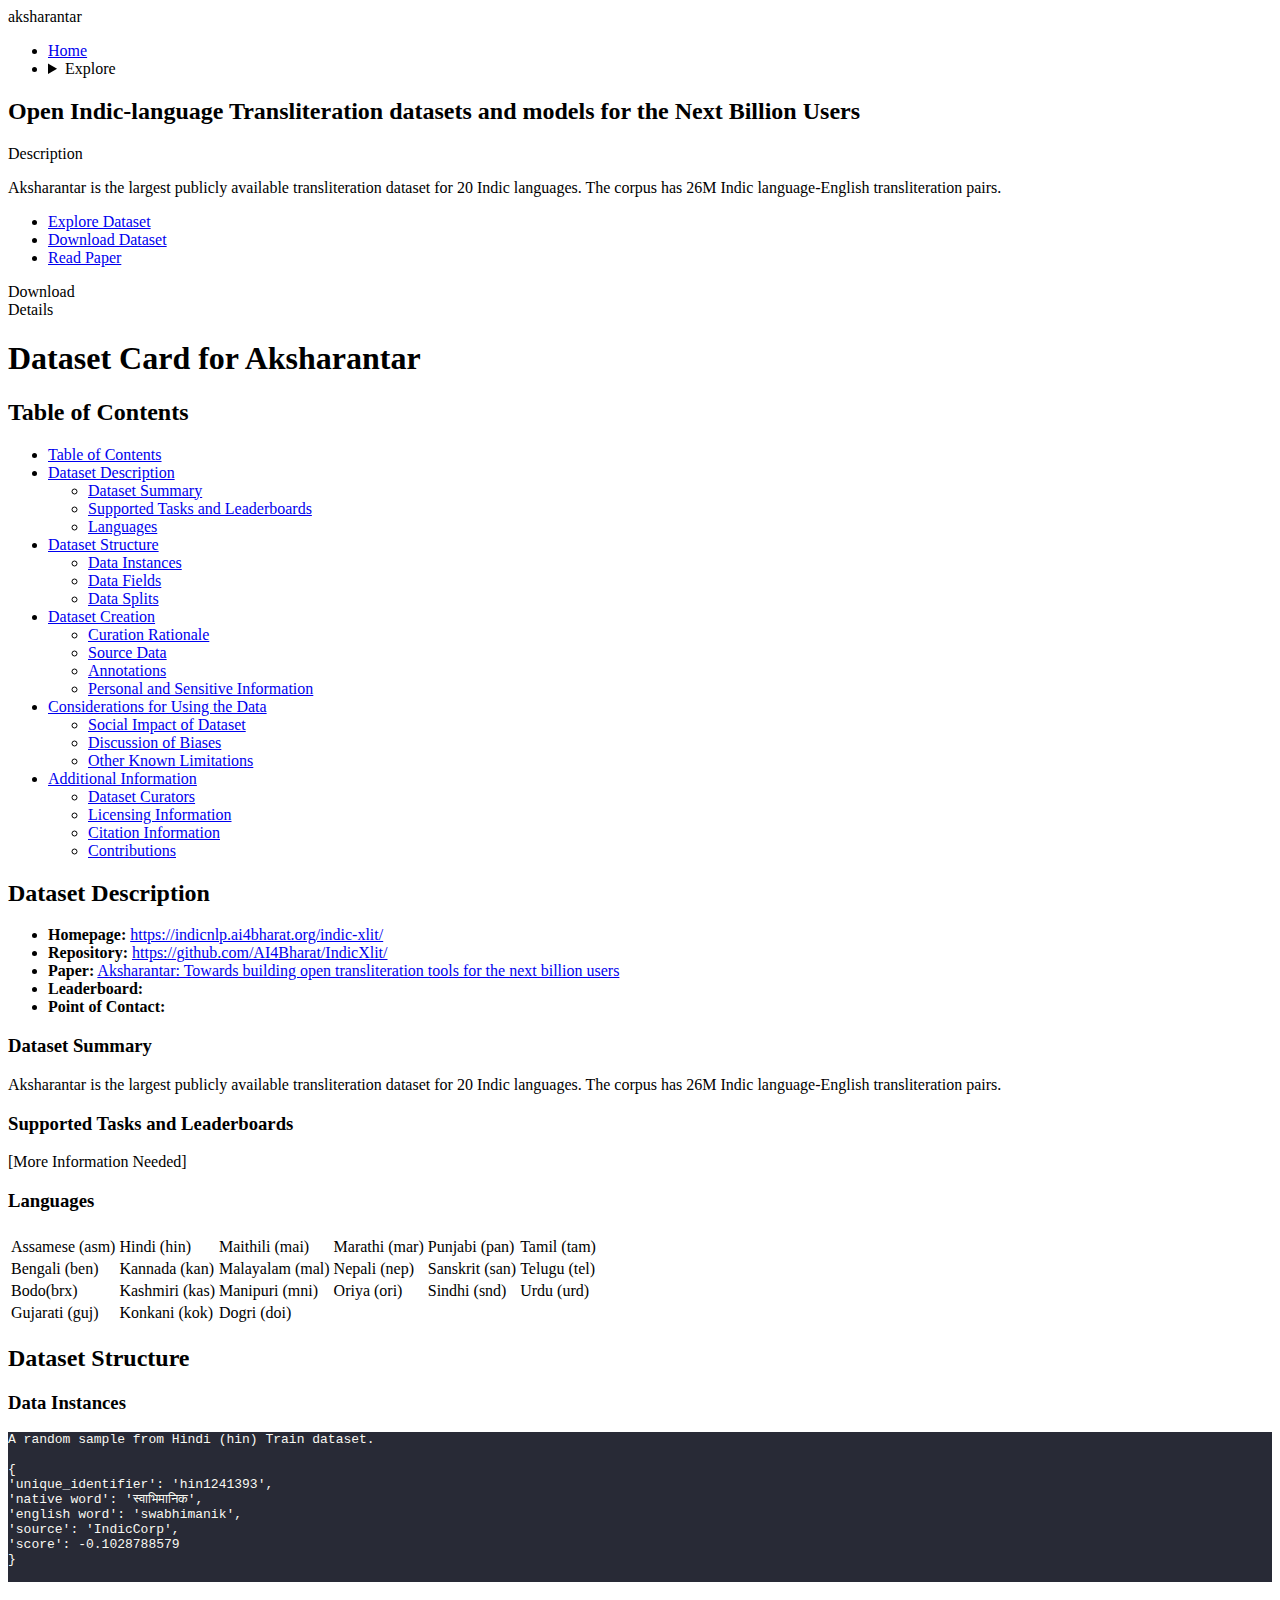
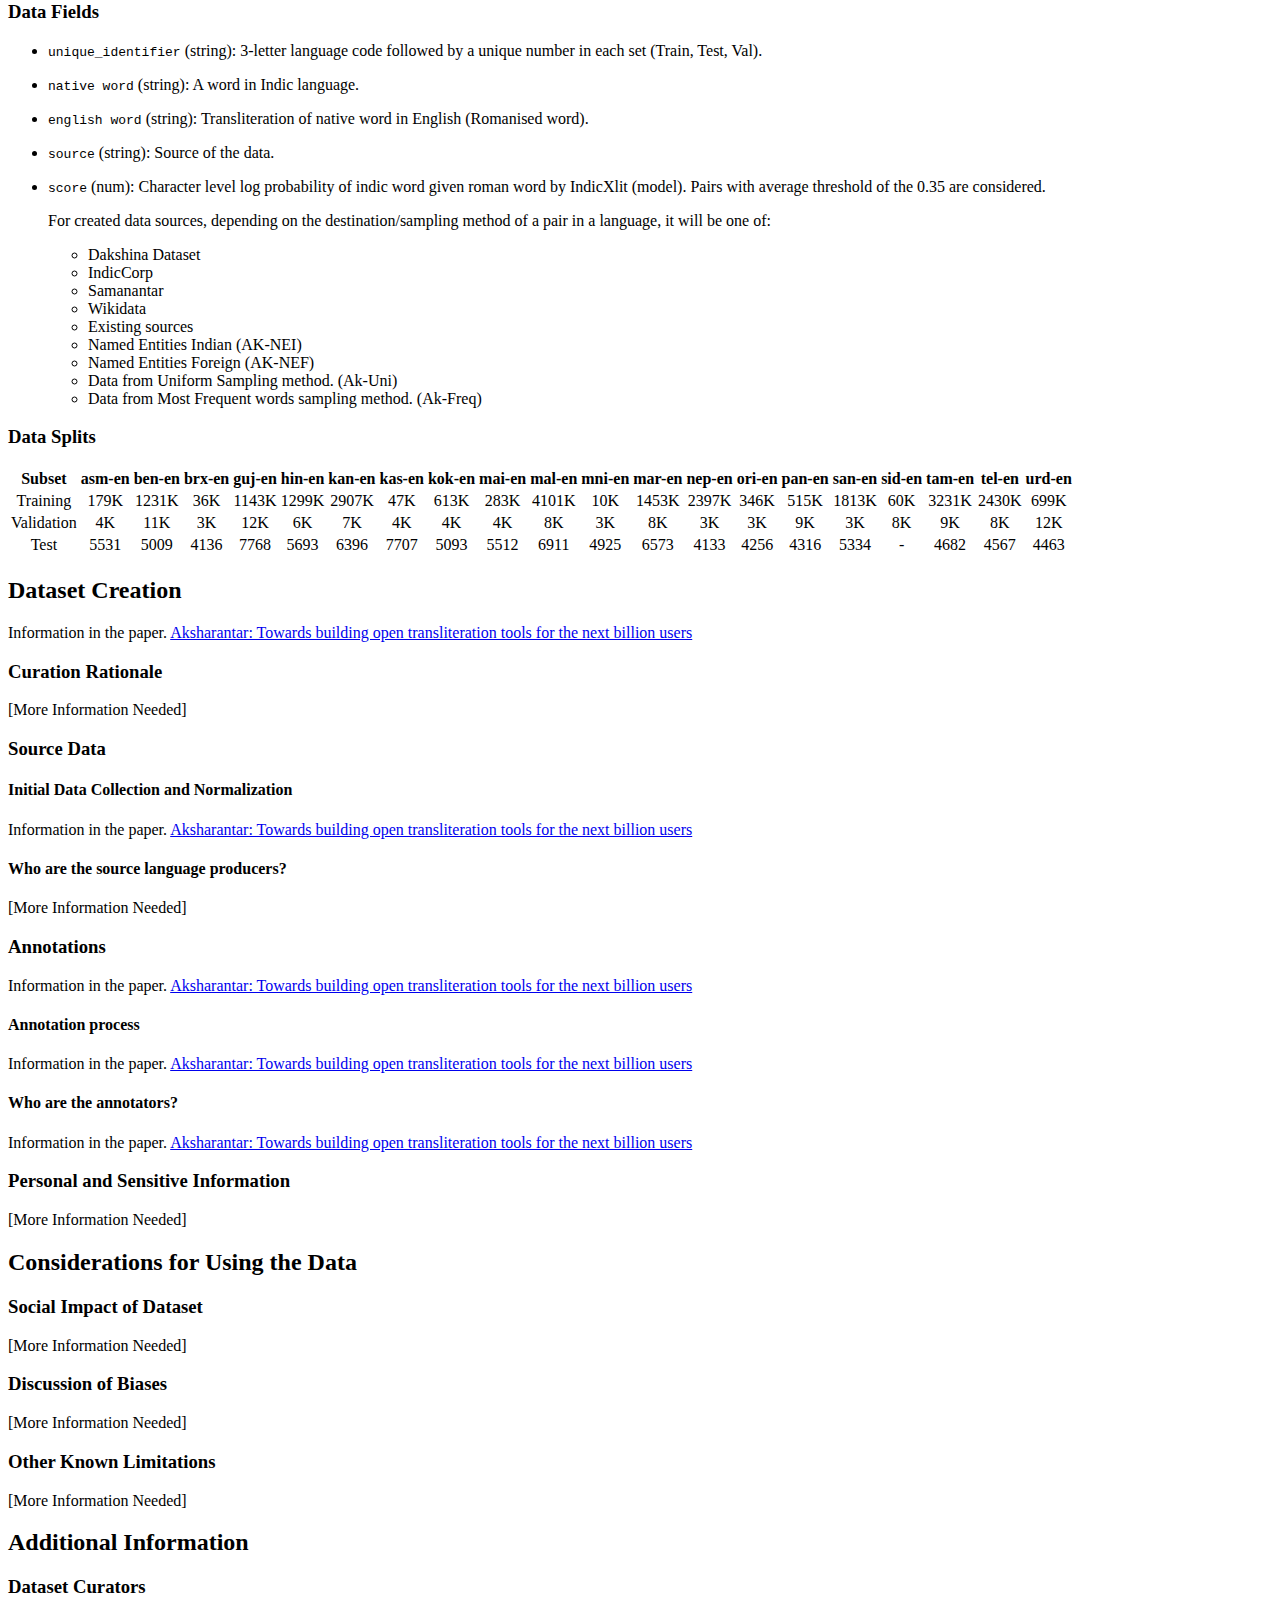
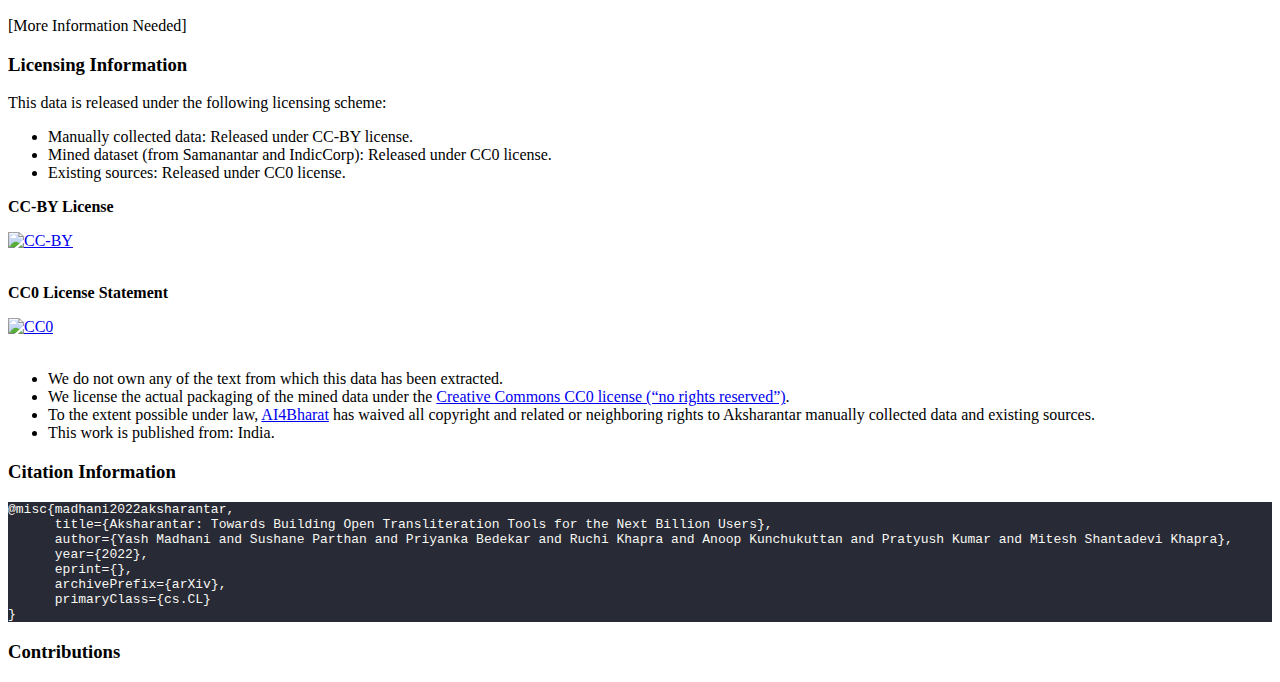
==== aksharantar/index.html @ d6feb924 "initial dump" ====
<!DOCTYPE html><html lang="en" data-theme="retro"> <head><meta charset="UTF-8"><meta name="description" content="Astro description"><meta name="viewport" content="width=device-width"><link rel="icon" type="image/svg+xml" href="/favicon.svg"><meta name="generator" content="Astro v4.14.5"><!-- Add this to your HTML file --><link rel="stylesheet" href="https://cdn.jsdelivr.net/npm/choices.js/public/assets/styles/choices.min.css"><script type="module" src="https://cdn.jsdelivr.net/npm/choices.js/public/assets/scripts/choices.min.js"></script><title>aksharantar</title><link rel="stylesheet" href="/ai4b/_astro/explore.fkMRJ9OM.css"></head> <body class="container mx-auto px-4 mb-4 md:mb-8">  <div class="navbar bg-base-100"> <div class="flex-1"> <a class="text-3xl font-bold bg-gradient-to-r from-orange-600 via-red-500 to-black inline-block text-transparent bg-clip-text">aksharantar</a> </div> <div class="flex-none"> <ul class="menu menu-horizontal px-1"> <li><a href="/aksharantar">Home</a></li> <li> <details> <summary>Explore</summary> <ul class="bg-base-100 rounded-t-none p-2"> <li> <a href="https://huggingface.co/datasets/ai4bharat/Aksharantar">Explore</a> </li><li> <a href="https://huggingface.co/datasets/ai4bharat/Aksharantar">Download</a> </li> </ul> </details> </li> </ul> </div> </div> <h2 class="flex justify-center text-lg font-black"> Open Indic-language Transliteration datasets and models for the Next Billion Users </h2> <div class="divider"> <span class="text-sm font-semibold">Description</span> </div> <p class="text my-4"> Aksharantar is the largest publicly available transliteration dataset for 20 Indic languages. The corpus has 26M Indic language-English transliteration pairs. </p> <ul class="menu menu-horizontal bg-base-200 rounded-box flex flex-row justify-center"> <li> <a class="link link-warning" href="https://huggingface.co/datasets/ai4bharat/Aksharantar">Explore Dataset</a> </li> <li> <a class="link link-error" href="https://huggingface.co/datasets/ai4bharat/Aksharantar">Download Dataset</a> </li> <li> <a class="link link-info" href="https://arxiv.org/abs/2205.03018">Read Paper</a> </li> </ul> <div class="divider" id="downloads"> <span class="text-sm font-semibold"> Download </span> </div> <article class="prose prose-headings:text-primary prose-a:text-secondary prose-li:marker:text-accent mx-auto">  </article> <div class="divider" id="details"> <span class="text-sm font-semibold"> Details </span> </div> <article class="prose prose-headings:text-primary prose-a:text-secondary prose-li:marker:text-accent max-w-none"> <h1 id="dataset-card-for-aksharantar">Dataset Card for Aksharantar</h1>
<h2 id="table-of-contents">Table of Contents</h2>
<ul>
<li><a href="#table-of-contents">Table of Contents</a></li>
<li><a href="#dataset-description">Dataset Description</a>
<ul>
<li><a href="#dataset-summary">Dataset Summary</a></li>
<li><a href="#supported-tasks-and-leaderboards">Supported Tasks and Leaderboards</a></li>
<li><a href="#languages">Languages</a></li>
</ul>
</li>
<li><a href="#dataset-structure">Dataset Structure</a>
<ul>
<li><a href="#data-instances">Data Instances</a></li>
<li><a href="#data-fields">Data Fields</a></li>
<li><a href="#data-splits">Data Splits</a></li>
</ul>
</li>
<li><a href="#dataset-creation">Dataset Creation</a>
<ul>
<li><a href="#curation-rationale">Curation Rationale</a></li>
<li><a href="#source-data">Source Data</a></li>
<li><a href="#annotations">Annotations</a></li>
<li><a href="#personal-and-sensitive-information">Personal and Sensitive Information</a></li>
</ul>
</li>
<li><a href="#considerations-for-using-the-data">Considerations for Using the Data</a>
<ul>
<li><a href="#social-impact-of-dataset">Social Impact of Dataset</a></li>
<li><a href="#discussion-of-biases">Discussion of Biases</a></li>
<li><a href="#other-known-limitations">Other Known Limitations</a></li>
</ul>
</li>
<li><a href="#additional-information">Additional Information</a>
<ul>
<li><a href="#dataset-curators">Dataset Curators</a></li>
<li><a href="#licensing-information">Licensing Information</a></li>
<li><a href="#citation-information">Citation Information</a></li>
<li><a href="#contributions">Contributions</a></li>
</ul>
</li>
</ul>
<h2 id="dataset-description">Dataset Description</h2>
<ul>
<li><strong>Homepage:</strong> <a href="https://indicnlp.ai4bharat.org/indic-xlit/">https://indicnlp.ai4bharat.org/indic-xlit/</a></li>
<li><strong>Repository:</strong> <a href="https://github.com/AI4Bharat/IndicXlit/">https://github.com/AI4Bharat/IndicXlit/</a></li>
<li><strong>Paper:</strong> <a href="https://arxiv.org/abs/2205.03018">Aksharantar: Towards building open transliteration tools for the next billion users</a></li>
<li><strong>Leaderboard:</strong></li>
<li><strong>Point of Contact:</strong></li>
</ul>
<h3 id="dataset-summary">Dataset Summary</h3>
<p>Aksharantar is the largest publicly available transliteration dataset for 20 Indic languages. The corpus has 26M Indic language-English transliteration pairs.</p>
<h3 id="supported-tasks-and-leaderboards">Supported Tasks and Leaderboards</h3>
<p>[More Information Needed]</p>
<h3 id="languages">Languages</h3>













































<table><thead><tr><th><!-- --></th><th><!-- --></th><th><!-- --></th><th><!-- --></th><th><!-- --></th><th><!-- --></th></tr></thead><tbody><tr><td>Assamese (asm)</td><td>Hindi (hin)</td><td>Maithili (mai)</td><td>Marathi (mar)</td><td>Punjabi (pan)</td><td>Tamil (tam)</td></tr><tr><td>Bengali (ben)</td><td>Kannada (kan)</td><td>Malayalam (mal)</td><td>Nepali (nep)</td><td>Sanskrit (san)</td><td>Telugu (tel)</td></tr><tr><td>Bodo(brx)</td><td>Kashmiri (kas)</td><td>Manipuri (mni)</td><td>Oriya (ori)</td><td>Sindhi (snd)</td><td>Urdu (urd)</td></tr><tr><td>Gujarati (guj)</td><td>Konkani (kok)</td><td>Dogri (doi)</td><td></td><td></td><td></td></tr></tbody></table>
<h2 id="dataset-structure">Dataset Structure</h2>
<h3 id="data-instances">Data Instances</h3>
<pre class="astro-code dracula" style="background-color:#282A36;color:#F8F8F2; overflow-x: auto; white-space: pre-wrap; word-wrap: break-word;" tabindex="0" data-language="plaintext"><code><span class="line"><span>A random sample from Hindi (hin) Train dataset.</span></span>
<span class="line"><span></span></span>
<span class="line"><span>{</span></span>
<span class="line"><span>'unique_identifier': 'hin1241393',</span></span>
<span class="line"><span>'native word': 'स्वाभिमानिक',</span></span>
<span class="line"><span>'english word': 'swabhimanik',</span></span>
<span class="line"><span>'source': 'IndicCorp',</span></span>
<span class="line"><span>'score': -0.1028788579</span></span>
<span class="line"><span>}</span></span>
<span class="line"><span></span></span>
<span class="line"><span></span></span></code></pre>
<h3 id="data-fields">Data Fields</h3>
<ul>
<li>
<p><code>unique_identifier</code> (string): 3-letter language code followed by a unique number in each set (Train, Test, Val).</p>
</li>
<li>
<p><code>native word</code> (string): A word in Indic language.</p>
</li>
<li>
<p><code>english word</code> (string): Transliteration of native word in English (Romanised word).</p>
</li>
<li>
<p><code>source</code> (string): Source of the data.</p>
</li>
<li>
<p><code>score</code> (num): Character level log probability of indic word given roman word by IndicXlit (model). Pairs with average threshold of the 0.35 are considered.</p>
<p>For created data sources, depending on the destination/sampling method of a pair in a language, it will be one of:</p>
<ul>
<li>Dakshina Dataset</li>
<li>IndicCorp</li>
<li>Samanantar</li>
<li>Wikidata</li>
<li>Existing sources</li>
<li>Named Entities Indian (AK-NEI)</li>
<li>Named Entities Foreign (AK-NEF)</li>
<li>Data from Uniform Sampling method. (Ak-Uni)</li>
<li>Data from Most Frequent words sampling method. (Ak-Freq)</li>
</ul>
</li>
</ul>
<h3 id="data-splits">Data Splits</h3>

































































































<table><thead><tr><th align="center">Subset</th><th align="center">asm-en</th><th align="center">ben-en</th><th align="center">brx-en</th><th align="center">guj-en</th><th align="center">hin-en</th><th align="center">kan-en</th><th align="center">kas-en</th><th align="center">kok-en</th><th align="center">mai-en</th><th align="center">mal-en</th><th align="center">mni-en</th><th align="center">mar-en</th><th align="center">nep-en</th><th align="center">ori-en</th><th align="center">pan-en</th><th align="center">san-en</th><th align="center">sid-en</th><th align="center">tam-en</th><th align="center">tel-en</th><th align="center">urd-en</th></tr></thead><tbody><tr><td align="center">Training</td><td align="center">179K</td><td align="center">1231K</td><td align="center">36K</td><td align="center">1143K</td><td align="center">1299K</td><td align="center">2907K</td><td align="center">47K</td><td align="center">613K</td><td align="center">283K</td><td align="center">4101K</td><td align="center">10K</td><td align="center">1453K</td><td align="center">2397K</td><td align="center">346K</td><td align="center">515K</td><td align="center">1813K</td><td align="center">60K</td><td align="center">3231K</td><td align="center">2430K</td><td align="center">699K</td></tr><tr><td align="center">Validation</td><td align="center">4K</td><td align="center">11K</td><td align="center">3K</td><td align="center">12K</td><td align="center">6K</td><td align="center">7K</td><td align="center">4K</td><td align="center">4K</td><td align="center">4K</td><td align="center">8K</td><td align="center">3K</td><td align="center">8K</td><td align="center">3K</td><td align="center">3K</td><td align="center">9K</td><td align="center">3K</td><td align="center">8K</td><td align="center">9K</td><td align="center">8K</td><td align="center">12K</td></tr><tr><td align="center">Test</td><td align="center">5531</td><td align="center">5009</td><td align="center">4136</td><td align="center">7768</td><td align="center">5693</td><td align="center">6396</td><td align="center">7707</td><td align="center">5093</td><td align="center">5512</td><td align="center">6911</td><td align="center">4925</td><td align="center">6573</td><td align="center">4133</td><td align="center">4256</td><td align="center">4316</td><td align="center">5334</td><td align="center">-</td><td align="center">4682</td><td align="center">4567</td><td align="center">4463</td></tr></tbody></table>
<h2 id="dataset-creation">Dataset Creation</h2>
<p>Information in the paper. <a href="https://arxiv.org/abs/2205.03018">Aksharantar: Towards building open transliteration tools for the next billion users</a></p>
<h3 id="curation-rationale">Curation Rationale</h3>
<p>[More Information Needed]</p>
<h3 id="source-data">Source Data</h3>
<h4 id="initial-data-collection-and-normalization">Initial Data Collection and Normalization</h4>
<p>Information in the paper. <a href="https://arxiv.org/abs/2205.03018">Aksharantar: Towards building open transliteration tools for the next billion users</a></p>
<h4 id="who-are-the-source-language-producers">Who are the source language producers?</h4>
<p>[More Information Needed]</p>
<h3 id="annotations">Annotations</h3>
<p>Information in the paper. <a href="https://arxiv.org/abs/2205.03018">Aksharantar: Towards building open transliteration tools for the next billion users</a></p>
<h4 id="annotation-process">Annotation process</h4>
<p>Information in the paper. <a href="https://arxiv.org/abs/2205.03018">Aksharantar: Towards building open transliteration tools for the next billion users</a></p>
<h4 id="who-are-the-annotators">Who are the annotators?</h4>
<p>Information in the paper. <a href="https://arxiv.org/abs/2205.03018">Aksharantar: Towards building open transliteration tools for the next billion users</a></p>
<h3 id="personal-and-sensitive-information">Personal and Sensitive Information</h3>
<p>[More Information Needed]</p>
<h2 id="considerations-for-using-the-data">Considerations for Using the Data</h2>
<h3 id="social-impact-of-dataset">Social Impact of Dataset</h3>
<p>[More Information Needed]</p>
<h3 id="discussion-of-biases">Discussion of Biases</h3>
<p>[More Information Needed]</p>
<h3 id="other-known-limitations">Other Known Limitations</h3>
<p>[More Information Needed]</p>
<h2 id="additional-information">Additional Information</h2>
<h3 id="dataset-curators">Dataset Curators</h3>
<p>[More Information Needed]</p>
<h3 id="licensing-information">Licensing Information</h3>
<!-- <a rel="license" float="left" href="http://creativecommons.org/publicdomain/zero/1.0/">
  <img src="https://licensebuttons.net/p/zero/1.0/88x31.png" style="border-style: none;" alt="CC0" width="100" />
  <img src="https://mirrors.creativecommons.org/presskit/buttons/88x31/png/by.png" style="border-style: none;" alt="CC-BY" width="100" href="http://creativecommons.org/publicdomain/zero/1.0/"/>
</a>
<br/> -->
<p>This data is released under the following licensing scheme:</p>
<ul>
<li>Manually collected data: Released under CC-BY license.</li>
<li>Mined dataset (from Samanantar and IndicCorp): Released under CC0 license.</li>
<li>Existing sources: Released under CC0 license.</li>
</ul>
<p><strong>CC-BY License</strong></p>
<a rel="license" float="left" href="https://creativecommons.org/about/cclicenses/">
  <img src="https://mirrors.creativecommons.org/presskit/buttons/88x31/png/by.png" style="border-style: none;" alt="CC-BY" width="100">
</a>
<br>
<br>
<!-- 
and the Aksharantar benchmark and all manually transliterated data under the [Creative Commons CC-BY license (“no rights reserved”)](https://creativecommons.org/licenses/by/4.0/). -->
<p><strong>CC0 License Statement</strong></p>
<a rel="license" float="left" href="https://creativecommons.org/about/cclicenses/">
  <img src="https://licensebuttons.net/p/zero/1.0/88x31.png" style="border-style: none;" alt="CC0" width="100">
</a>
<br>
<br>
<ul>
<li>We do not own any of the text from which this data has been extracted.</li>
<li>We license the actual packaging of the mined data under the <a href="http://creativecommons.org/publicdomain/zero/1.0">Creative Commons CC0 license (“no rights reserved”)</a>.</li>
<li>To the extent possible under law, <a rel="dct:publisher" href="https://indicnlp.ai4bharat.org/aksharantar/"> <span property="dct:title">AI4Bharat</span></a> has waived all copyright and related or neighboring rights to <span property="dct:title">Aksharantar</span> manually collected data and existing sources.</li>
<li>This work is published from: India.</li>
</ul>
<h3 id="citation-information">Citation Information</h3>
<pre class="astro-code dracula" style="background-color:#282A36;color:#F8F8F2; overflow-x: auto; white-space: pre-wrap; word-wrap: break-word;" tabindex="0" data-language="plaintext"><code><span class="line"><span>@misc{madhani2022aksharantar,</span></span>
<span class="line"><span>      title={Aksharantar: Towards Building Open Transliteration Tools for the Next Billion Users},</span></span>
<span class="line"><span>      author={Yash Madhani and Sushane Parthan and Priyanka Bedekar and Ruchi Khapra and Anoop Kunchukuttan and Pratyush Kumar and Mitesh Shantadevi Khapra},</span></span>
<span class="line"><span>      year={2022},</span></span>
<span class="line"><span>      eprint={},</span></span>
<span class="line"><span>      archivePrefix={arXiv},</span></span>
<span class="line"><span>      primaryClass={cs.CL}</span></span>
<span class="line"><span>}</span></span>
<span class="line"><span></span></span></code></pre>
<h3 id="contributions">Contributions</h3> </article>  </body></html>
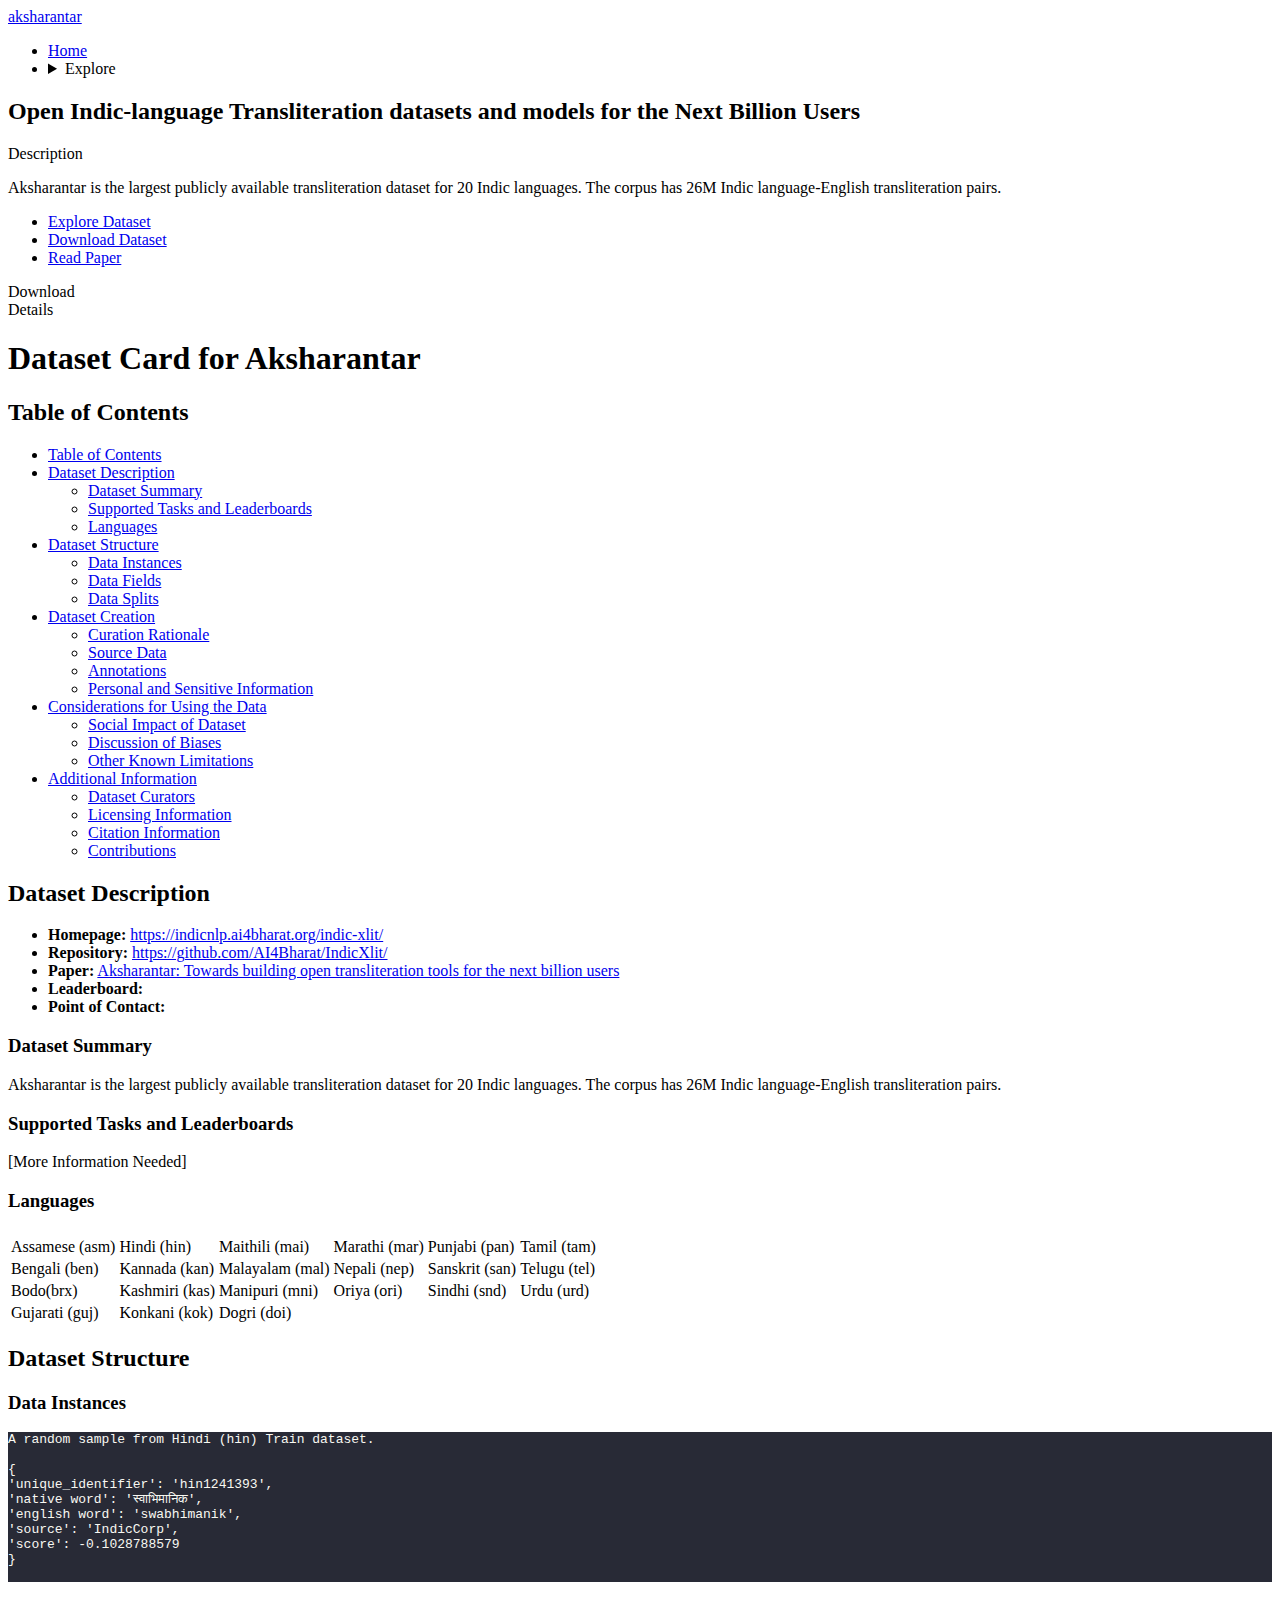
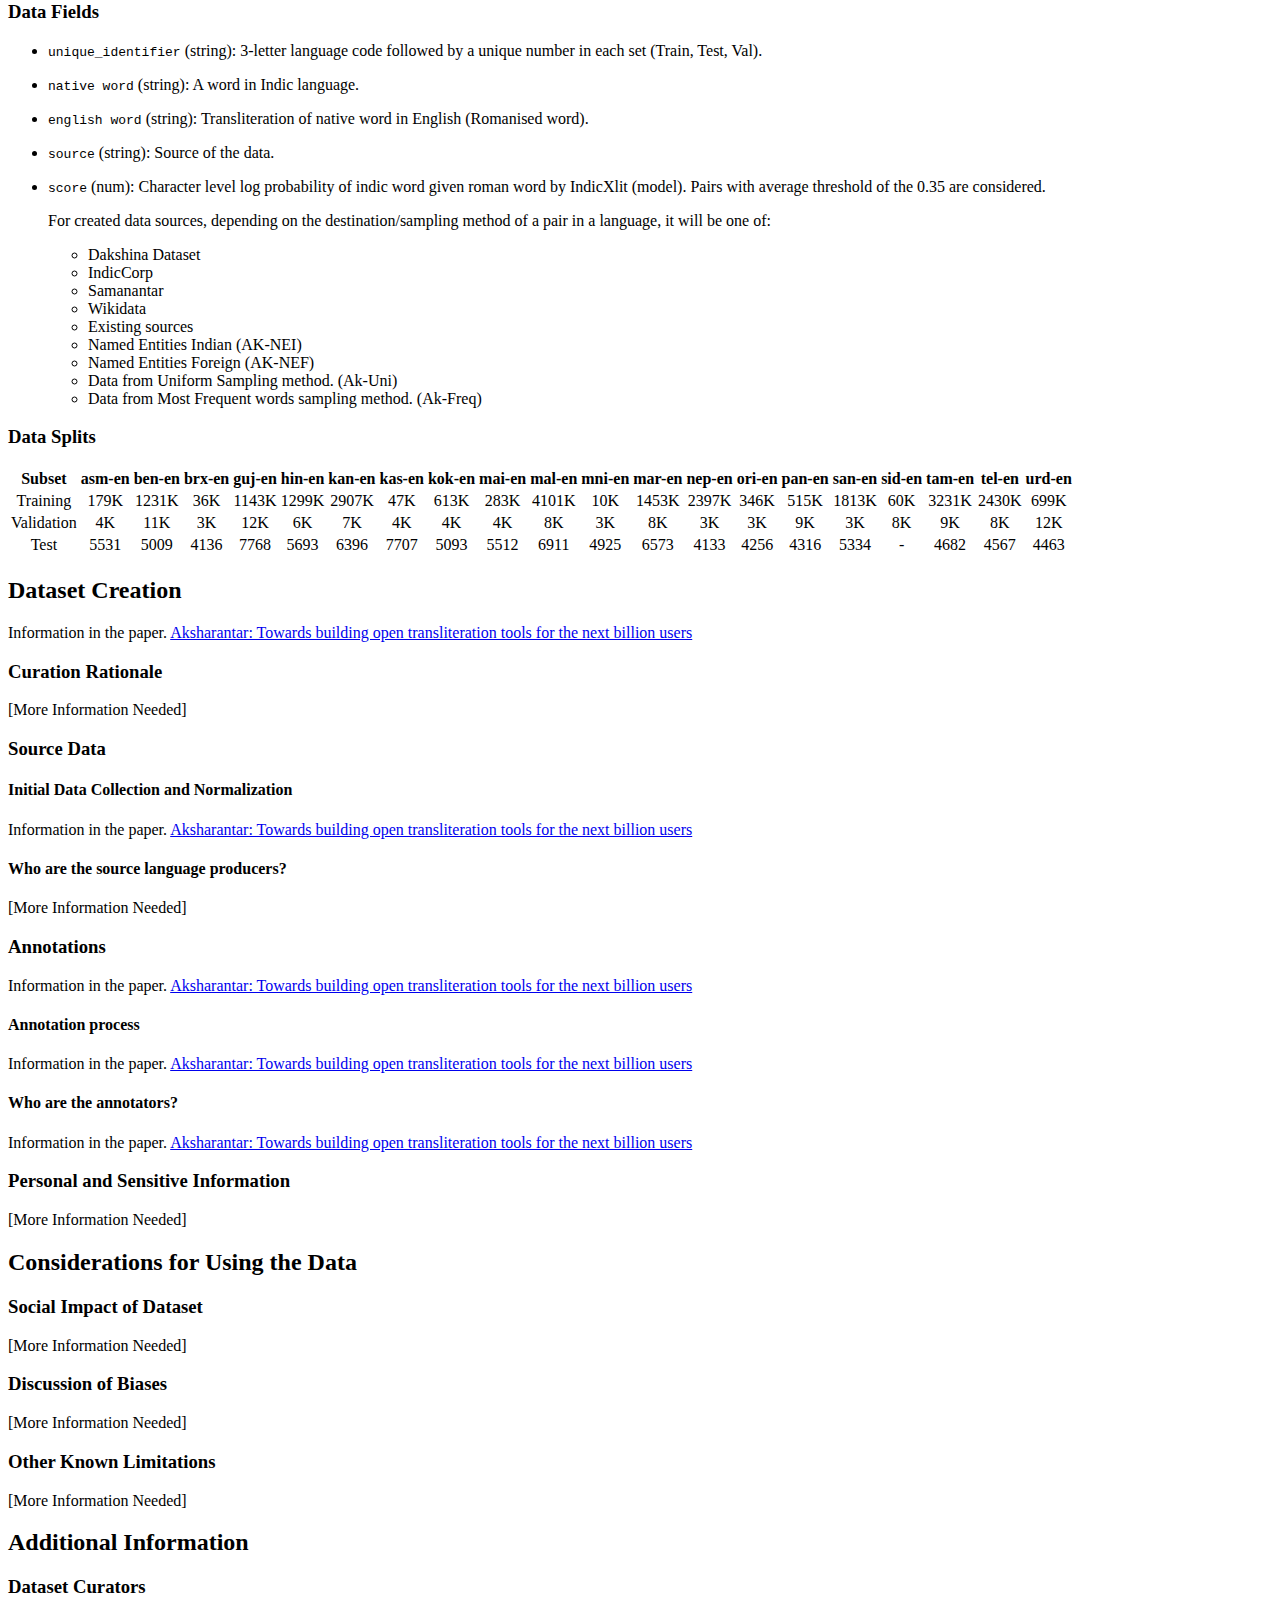
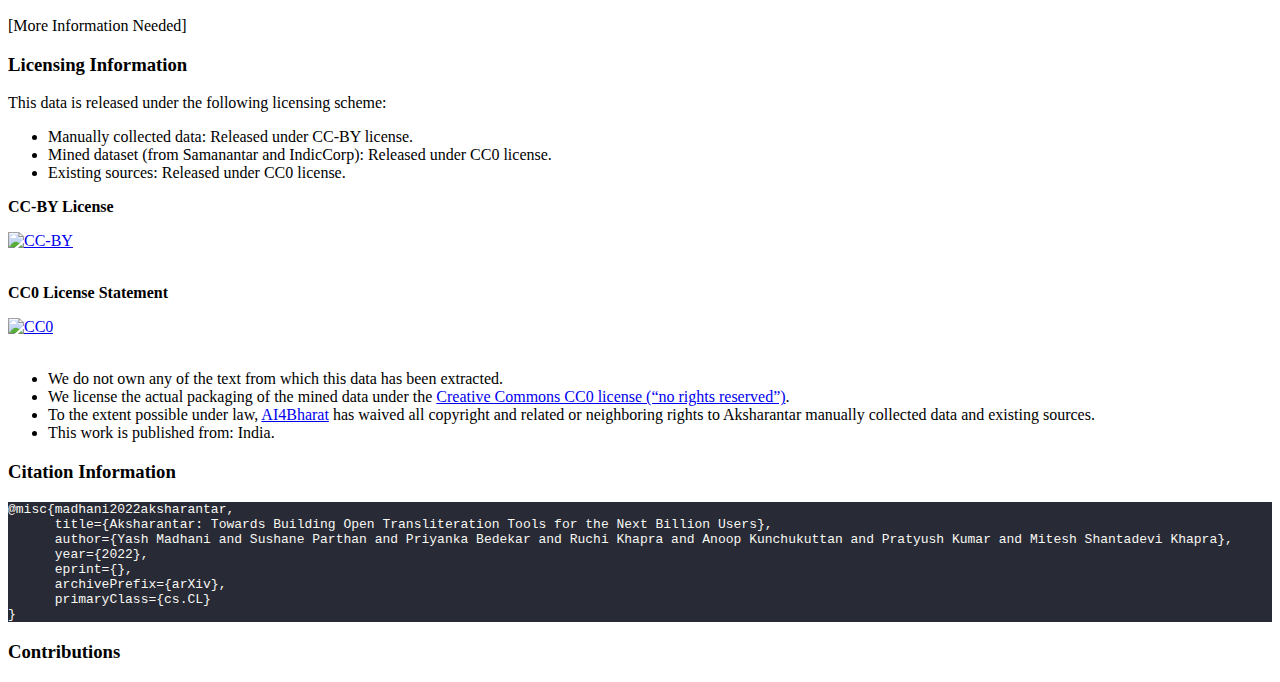
==== commit 9b0b3223: "Changed Theme" ====
--- a/aksharantar/index.html
+++ b/aksharantar/index.html
@@ -1,4 +1,7 @@
-<!DOCTYPE html><html lang="en" data-theme="retro"> <head><meta charset="UTF-8"><meta name="description" content="Astro description"><meta name="viewport" content="width=device-width"><link rel="icon" type="image/svg+xml" href="/favicon.svg"><meta name="generator" content="Astro v4.14.5"><!-- Add this to your HTML file --><link rel="stylesheet" href="https://cdn.jsdelivr.net/npm/choices.js/public/assets/styles/choices.min.css"><script type="module" src="https://cdn.jsdelivr.net/npm/choices.js/public/assets/scripts/choices.min.js"></script><title>aksharantar</title><link rel="stylesheet" href="/ai4b/_astro/explore.fkMRJ9OM.css"></head> <body class="container mx-auto px-4 mb-4 md:mb-8">  <div class="navbar bg-base-100"> <div class="flex-1"> <a class="text-3xl font-bold bg-gradient-to-r from-orange-600 via-red-500 to-black inline-block text-transparent bg-clip-text">aksharantar</a> </div> <div class="flex-none"> <ul class="menu menu-horizontal px-1"> <li><a href="/aksharantar">Home</a></li> <li> <details> <summary>Explore</summary> <ul class="bg-base-100 rounded-t-none p-2"> <li> <a href="https://huggingface.co/datasets/ai4bharat/Aksharantar">Explore</a> </li><li> <a href="https://huggingface.co/datasets/ai4bharat/Aksharantar">Download</a> </li> </ul> </details> </li> </ul> </div> </div> <h2 class="flex justify-center text-lg font-black"> Open Indic-language Transliteration datasets and models for the Next Billion Users </h2> <div class="divider"> <span class="text-sm font-semibold">Description</span> </div> <p class="text my-4"> Aksharantar is the largest publicly available transliteration dataset for 20 Indic languages. The corpus has 26M Indic language-English transliteration pairs. </p> <ul class="menu menu-horizontal bg-base-200 rounded-box flex flex-row justify-center"> <li> <a class="link link-warning" href="https://huggingface.co/datasets/ai4bharat/Aksharantar">Explore Dataset</a> </li> <li> <a class="link link-error" href="https://huggingface.co/datasets/ai4bharat/Aksharantar">Download Dataset</a> </li> <li> <a class="link link-info" href="https://arxiv.org/abs/2205.03018">Read Paper</a> </li> </ul> <div class="divider" id="downloads"> <span class="text-sm font-semibold"> Download </span> </div> <article class="prose prose-headings:text-primary prose-a:text-secondary prose-li:marker:text-accent mx-auto">  </article> <div class="divider" id="details"> <span class="text-sm font-semibold"> Details </span> </div> <article class="prose prose-headings:text-primary prose-a:text-secondary prose-li:marker:text-accent max-w-none"> <h1 id="dataset-card-for-aksharantar">Dataset Card for Aksharantar</h1>
+<!DOCTYPE html><html lang="en" data-theme="mytheme"> <head><meta charset="UTF-8"><meta name="description" content="Astro description"><meta name="viewport" content="width=device-width"><link rel="icon" type="image/svg+xml" href="/favicon.svg"><meta name="generator" content="Astro v4.14.5"><!-- Add this to your HTML file --><!-- <link
+s      rel="stylesheet"
+      href="https://cdn.jsdelivr.net/npm/choices.js/public/assets/styles/choices.min.css"
+    /> --><script type="module" src="https://cdn.jsdelivr.net/npm/choices.js/public/assets/scripts/choices.min.js"></script><title>aksharantar</title><link rel="stylesheet" href="/ai4b/astro/explore.D-UsDqG8.css"></head> <body class="container mx-auto px-4 mb-4 md:mb-8">  <div class="navbar bg-base-100"> <div class="flex-1"> <a href="/ai4b/aksharantar" class="text-3xl font-bold bg-gradient-to-r from-orange-600 via-red-500 to-black inline-block text-transparent bg-clip-text">aksharantar</a> </div> <div class="flex-none"> <ul class="menu menu-horizontal px-1"> <li><a href="/ai4b/aksharantar">Home</a></li> <li> <details> <summary>Explore</summary> <ul class="bg-base-100 rounded-t-none p-2"> <li> <a href="/ai4b/aksharantar/explore">Explore</a> </li><li> <a href="https://huggingface.co/datasets/ai4bharat/Aksharantar">Download</a> </li> </ul> </details> </li> </ul> </div> </div> <h2 class="flex justify-center text-lg md:text-2xl text-secondary font-semibold md:font-normal"> Open Indic-language Transliteration datasets and models for the Next Billion Users </h2> <div class="divider"> <span class="text-sm font-semibold">Description</span> </div> <p class="text my-4 font-normal"> Aksharantar is the largest publicly available transliteration dataset for 20 Indic languages. The corpus has 26M Indic language-English transliteration pairs. </p> <ul class="menu menu-horizontal bg-base-200 rounded-box flex flex-row justify-center"> <li> <a class="link link-info" href="/ai4b/aksharantar/explore">Explore Dataset</a> </li> <li> <a class="link link-info" href="https://huggingface.co/datasets/ai4bharat/Aksharantar">Download Dataset</a> </li> <li> <a class="link link-info" href="https://arxiv.org/abs/2205.03018">Read Paper</a> </li> </ul> <div class="divider" id="downloads"> <span class="text-sm font-semibold"> Download </span> </div> <article class="prose prose-headings:text-primary prose-a:text-secondary prose-li:marker:text-accent mx-auto">  </article> <div class="divider" id="details"> <span class="text-sm font-semibold"> Details </span> </div> <article class="prose prose-headings:text-primary prose-a:text-secondary prose-li:marker:text-accent max-w-none"> <h1 id="dataset-card-for-aksharantar">Dataset Card for Aksharantar</h1>
 <h2 id="table-of-contents">Table of Contents</h2>
 <ul>
 <li><a href="#table-of-contents">Table of Contents</a></li>
